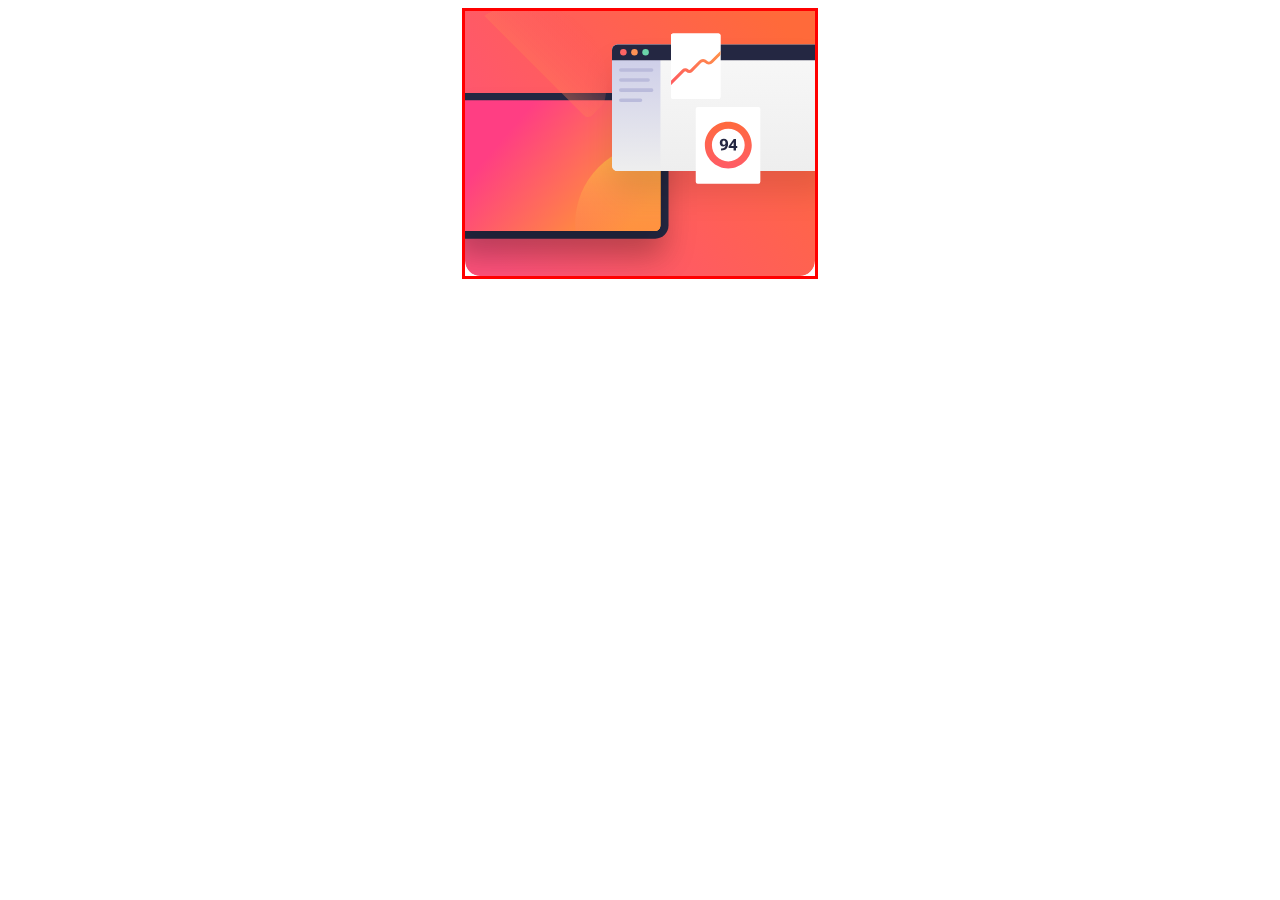
==== new.html @ d515365e "Update mobile version in css" ====
<!DOCTYPE html>
<html lang="en">
<head>
    <meta charset="UTF-8">
    <meta name="viewport" content="width=device-width, initial-scale=1.0">
    <link rel="stylesheet" href="/new.css">
    <title>Document</title>

</head>
<body>
    <section>
        
    </section>
</body>
</html>
---- new.css ----
body{
    display: flex;
    align-items: center;
    justify-content: center;
}

section{
    border: solid red;
    min-height: 265px;
    width: 350px;
    background-image: url(/assets/images/illustration-sign-up-mobile.svg);
    background-repeat: no-repeat;
    background-size:100%;
}
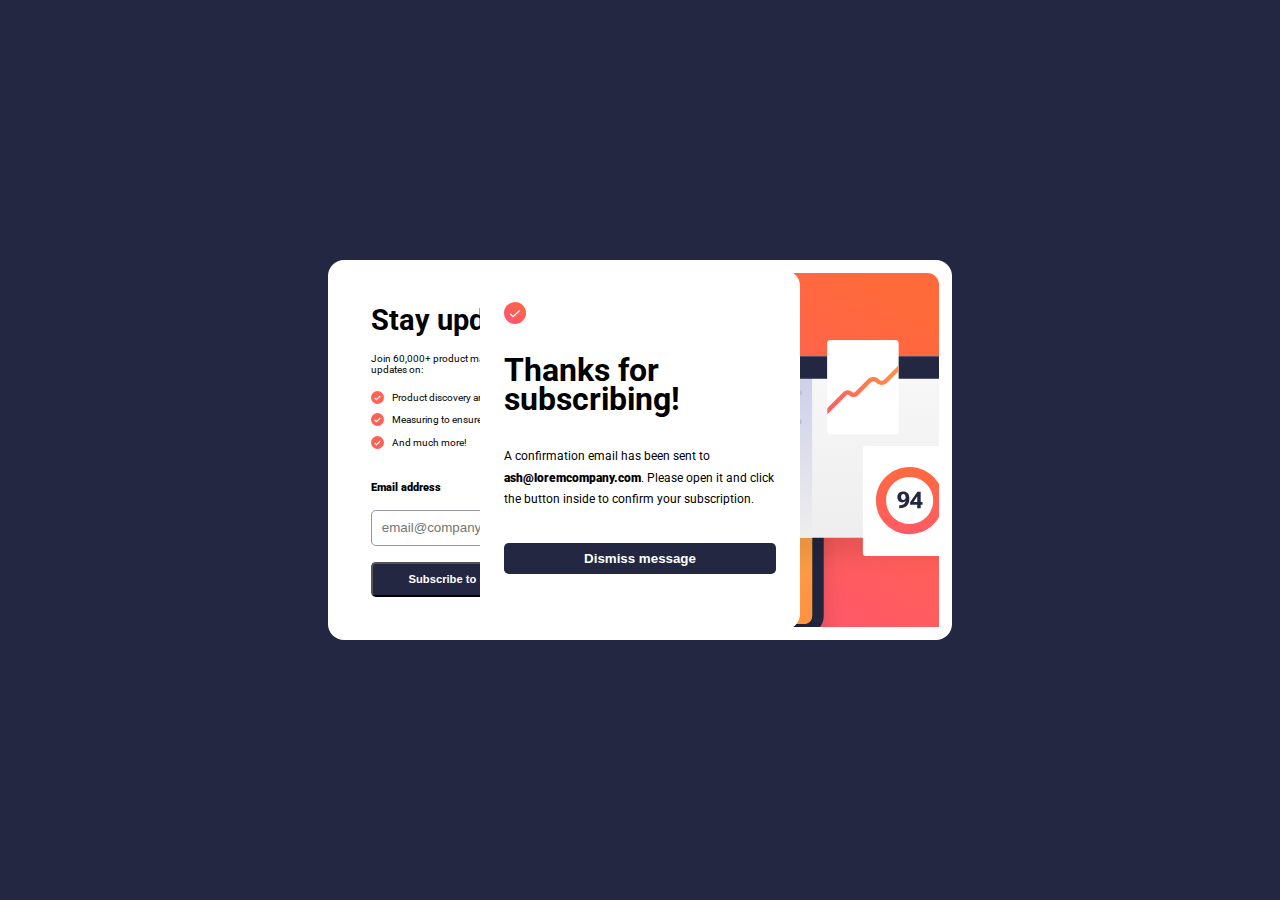
==== commit 3bb0881e: "Add responsive using media query." ====
--- a/new.html
+++ b/new.html
@@ -1,15 +1,48 @@
 <!DOCTYPE html>
 <html lang="en">
 <head>
-    <meta charset="UTF-8">
-    <meta name="viewport" content="width=device-width, initial-scale=1.0">
-    <link rel="stylesheet" href="/new.css">
-    <title>Document</title>
-
+  <meta charset="UTF-8">
+  <meta name="viewport" content="width=device-width, initial-scale=1.0">
+  <link rel="stylesheet" href="/new.css">
+  <link rel="preconnect" href="https://fonts.googleapis.com">
+  <link rel="preconnect" href="https://fonts.gstatic.com" crossorigin>
+  <link href="https://fonts.googleapis.com/css2?family=Manrope:wght@200..800&family=Playfair+Display:ital,wght@0,400..900;1,400..900&family=Roboto:ital,wght@0,100;0,300;0,400;0,500;0,700;0,900;1,100;1,300;1,400;1,500;1,700;1,900&display=swap" rel="stylesheet">
+  <title>Document</title>
 </head>
 <body>
-    <section>
+  <main class="main-container" id="main-container">
+    <section class="image-container">
         
     </section>
+    <section class="information-section">
+      <div class="heading-section">
+        <h1> Stay updated!</h1>
+        <p>Join 60,000+ product managers receiving monthly updates on:</p>
+        <ul>
+          <li><img src="/assets/images/icon-list.svg" alt=""><p>Product discovery and building what matters</p></li>
+          <li><img src="/assets/images/icon-list.svg" alt=""><p>Measuring to ensure updates are a success</p></li>
+          <li><img src="/assets/images/icon-list.svg" alt=""><p>And much more!</p></li>
+        </ul>
+      </div>
+      <form action="">
+        <div class="label-container">
+        <label for="email">Email address</label>
+        <label for="email" id="error-state">Valid email required</label>
+        </div>
+        <input type="email" name="email" id="email-input" placeholder="email@company.com">
+        <button id = 'validate-email' type="submit">Subscribe to monthly newsletter</button>
+      </form>
+    </section>
+  </main>
+  <main class="main-success-section" id="success-section">
+    <section class="success-section" >
+      <img src="/assets/images/icon-success.svg" alt="">
+      <h1>Thanks for subscribing!</h1>
+      <p> A confirmation email has been sent to <span>ash@loremcompany.com</span>. 
+        Please open it and click the button inside to confirm your subscription.</p>
+      <button id="dismiss-buttton"> Dismiss message</button>
+    </section>
+  </main>
+  <script src="/app.js"></script>
 </body>
 </html>--- a/new.css
+++ b/new.css
@@ -3,13 +3,232 @@
     display: flex;
     align-items: center;
     justify-content: center;
-}
-
-section{
-    border: solid red;
+    background-color: var(--DarkSlateGrey);
+    font-family: "Roboto", sans-serif;
+}
+
+*{
+    margin: 0;
+    padding: 0;
+    box-sizing: border-box;
+}
+
+:root{
+  --DarkSlateGrey: hsl(234, 29%, 20%);
+  --CharcoalGrey: hsl(235, 18%, 26%);
+  --Grey: hsl(231, 7%, 60%);
+  --White:hsl(0, 0%, 100%);
+  --Tomato:hsl(4, 93%, 59%);
+}
+
+/* Mobile version */
+
+.main-container{
+  background-color: var(--White);
+  padding: 0.8rem;
+  border-radius: 1rem;
+  position: absolute;
+}
+
+.image-container{
     min-height: 265px;
     width: 350px;
     background-image: url(/assets/images/illustration-sign-up-mobile.svg);
     background-repeat: no-repeat;
     background-size:100%;
-}+}
+
+.information-section{
+    font-size: 0.8rem;
+    padding: 1.9rem;
+    width: 100%;
+  }
+  
+  .information-section .heading-section{
+    display: flex;
+    flex-direction: column;
+    gap: 1rem;
+    margin-bottom: 2rem;
+  }
+
+  .heading-section ul{
+    list-style: none;
+    display: flex;
+    flex-direction: column;
+    gap: 0.6rem;
+  }
+
+  .heading-section ul li img{
+    width: 0.8rem;
+    height: 0.8rem;
+  }
+
+  .heading-section ul li{
+    display: flex;
+    align-items: center;
+    gap: 0.5rem;
+  }
+
+  form{
+    display: flex;
+    flex-direction: column;
+    gap: 1rem;
+    width: 100%;
+    margin-right: 2.2rem;
+  }
+
+  
+.label-container{
+    display: flex;
+    justify-content: space-between;
+  }
+  
+  #error-state{
+    color: var(--Tomato);
+    visibility: hidden;
+  }
+  
+  form label{
+    font-size: 0.7rem;
+    font-weight: 900;
+  }
+  
+  form input{
+    padding: 0.6rem;
+    border-radius: 0.3rem;
+    border: solid 0.11rem var(--Grey);
+  }
+  
+  form button{
+    background-color: var(--DarkSlateGrey);
+    color: var(--White);
+    font-weight: 600;
+    padding: 0.6rem;
+    border-radius: 0.3rem;
+    cursor: pointer;
+  }
+
+  .main-success-section{
+    position: relative;
+    background-color: var(--White);
+    min-height: 459px;
+    visibility: hidden;
+  }
+
+  .success-section{
+    display: flex;
+    flex-direction: column;
+    gap: 2rem;
+    padding: 5rem 1.5rem;
+    align-items:flex-start;
+    justify-content: space-around;
+  }
+
+  .success-section img{
+    height: 2.5rem;
+    width: 2.5rem;
+  }
+
+  .success-section span{
+    font-weight: 900;
+  }
+
+  .success-section button{
+    background-color: var(--DarkSlateGrey);
+    color: var(--White);
+    padding: 0.5rem 4rem;
+    width: 100%;
+    font-weight: 700;
+    border-radius: 0.3rem;
+    margin-top: 12rem;
+    cursor: pointer;
+  }
+
+  /*Laptop version*/
+
+  @media(width > 472px){
+    body{
+      display: flex;
+      flex-direction: column;
+      align-items: center;
+      justify-content: center;
+      height: 100dvh;
+      background-color: var(--DarkSlateGrey);
+      font-family: "Roboto", sans-serif;
+    }
+
+    .main-container{
+      display: flex;
+      flex-direction: row-reverse;
+      max-width: 39rem;
+      max-height: 30rem;
+      border-radius: 1rem;
+      background-color: var(--White);
+      padding: 0.8rem;
+      position: absolute;
+
+    }
+
+    .information-section{
+      font-size: 0.6rem;
+    }
+
+    .heading-section h1{
+      font-size: 1.8rem;
+    }
+
+    .image-container{
+      background-image: url(/assets/images/illustration-sign-up-desktop.svg);
+      min-width: 290px;
+    }
+
+    form button{
+      font-size: 0.7rem;
+    }
+
+    .main-success-section{
+      display: flex;
+      align-items: center;
+    }
+
+
+    .success-section{
+      position: relative;
+      background-color: var(--White);
+      visibility: visible;
+      max-width: 20rem;
+      max-height: 22.5rem;
+      border-radius: 1rem;
+      font-size: 0.8rem;
+    }
+
+    .success-section h1{
+      margin-top: 0;
+      font-size: 2rem;
+      line-height: 0.9;
+    }
+
+    .success-section p{
+      font-size: 0.75rem;
+      line-height: 1.8;
+    }
+
+    .success-section img{
+      height: 1.4rem;
+      width: 1.4rem;
+      margin-top: -3rem;
+
+    }
+
+    .success-section button{
+      margin-top: 0;
+      transition: 1s;
+      border: transparent;
+    }
+
+    .success-section button:hover{
+      box-shadow: 0.2rem 0.5rem 1.1rem var(--Tomato);
+      background-color: var(--Tomato);
+    }
+
+  }